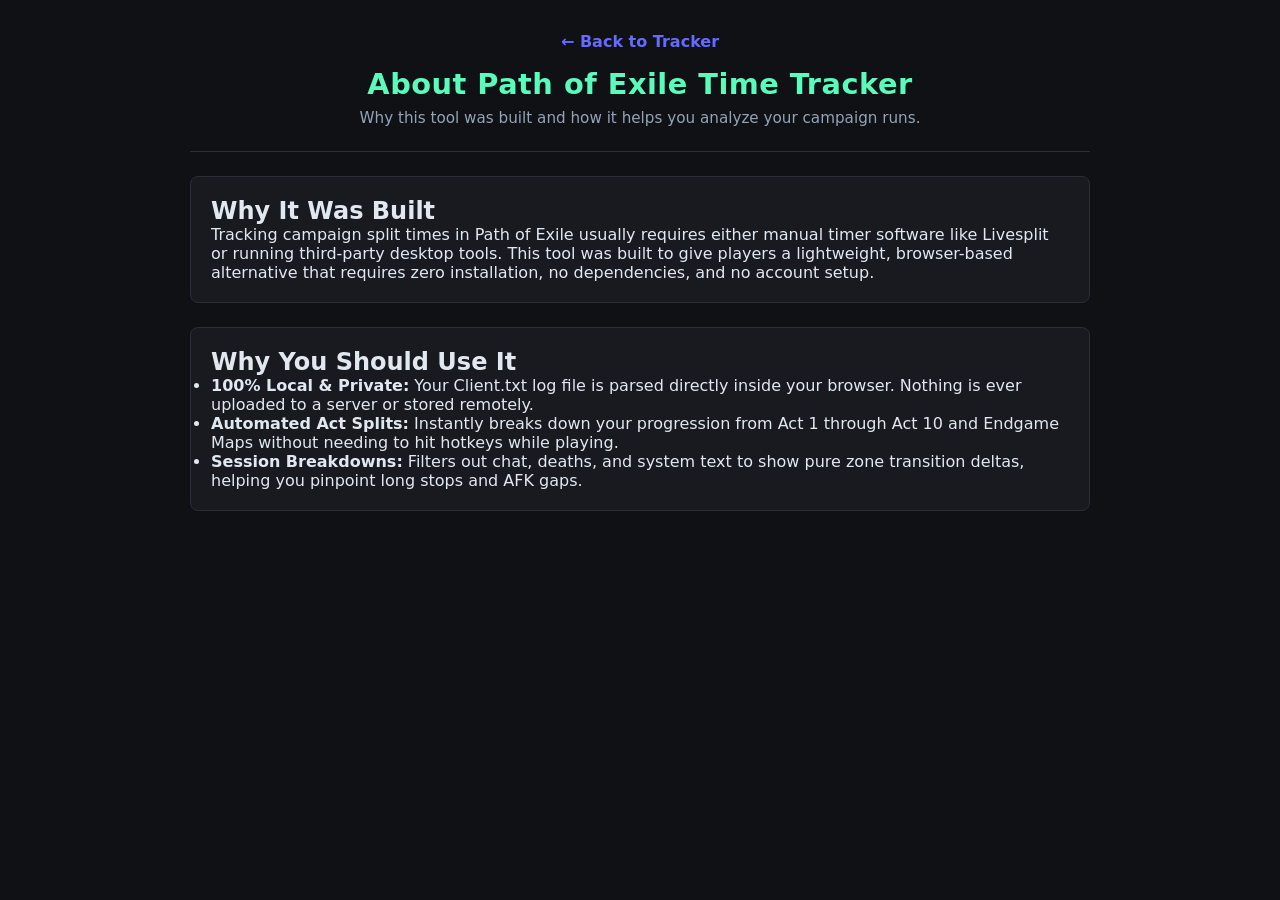
==== about.html @ 30ac7aa0 "Added an about page (WIP) and fixed the link to Client.txt" ====
<!DOCTYPE html>
<html lang="en">
<head>
  <meta charset="UTF-8">
  <meta name="viewport" content="width=device-width, initial-scale=1.0">
  <title>About - Path of Exile Time Tracker</title>
  <link rel="stylesheet" href="css/styles.css">
</head>
<body>

<div class="container">
  <header>
    <nav style="margin-bottom: 1rem;">
      <a href="index.html" style="color: #646cff; text-decoration: none; font-weight: bold;">← Back to Tracker</a>
    </nav>
    <h1>About Path of Exile Time Tracker</h1>
    <p class="subtitle">Why this tool was built and how it helps you analyze your campaign runs.</p>
  </header>

  <div class="card">
    <h2>Why It Was Built</h2>
    <p>
      Tracking campaign split times in Path of Exile usually requires either manual timer software like Livesplit or running third-party desktop tools. 
      This tool was built to give players a lightweight, browser-based alternative that requires zero installation, no dependencies, and no account setup.
    </p>
  </div>

  <div class="card">
    <h2>Why You Should Use It</h2>
    <ul>
      <li><strong>100% Local & Private:</strong> Your <code>Client.txt</code> log file is parsed directly inside your browser. Nothing is ever uploaded to a server or stored remotely.</li>
      <li><strong>Automated Act Splits:</strong> Instantly breaks down your progression from Act 1 through Act 10 and Endgame Maps without needing to hit hotkeys while playing.</li>
      <li><strong>Session Breakdowns:</strong> Filters out chat, deaths, and system text to show pure zone transition deltas, helping you pinpoint long stops and AFK gaps.</li>
    </ul>
  </div>
</div>

<script type="module">
  import { APP_VERSION, APP_NAME } from './js/version.js';
  document.title = `About - ${APP_NAME} ${APP_VERSION}`;
</script>
</body>
</html>
---- css/styles.css ----
@font-face {
  font-family: 'FontinRegular';
  src: local('Fontin Regular'), local('Fontin-Regular'), local('Fontin');
}

:root {
  --bg: #0f1115;
  --card-bg: #181a20;
  --border: #2a2e39;
  --accent: #5afbbb;
  --accent-hover: #82fcd0;
  --text: #e2e8f0;
  --text-muted: #94a3b8;
  --danger: #ef4444;
  --danger-bg: rgba(239, 68, 68, 0.15);
  --success: #22c55e;
}

* { 
  box-sizing: border-box; 
  margin: 0; 
  padding: 0; 
  font-family: 'FontinRegular', 'Fontin', system-ui, -apple-system, sans-serif; 
}

body { 
  background-color: var(--bg); 
  color: var(--text); 
  padding: 2rem 1rem; 
  display: flex; 
  justify-content: center; 
}

.container { 
  max-width: 900px; 
  width: 100%; 
  display: flex; 
  flex-direction: column; 
  gap: 1.5rem; 
}

header { 
  text-align: center; 
  border-bottom: 1px solid var(--border); 
  padding-bottom: 1.5rem; 
}

h1 { 
  color: var(--accent); 
  font-size: 1.8rem; 
  margin-bottom: 0.5rem; 
  letter-spacing: 0.5px; 
}

.version-tag { 
  font-size: 0.85rem; 
  color: var(--text-muted); 
  font-weight: normal; 
  margin-left: 0.5rem; 
  vertical-align: middle; 
}

p.subtitle { 
  color: var(--text-muted); 
  font-size: 0.95rem; 
}

.card { 
  background: var(--card-bg); 
  border: 1px solid var(--border); 
  border-radius: 8px; 
  padding: 1.25rem; 
}

.settings-grid { 
  display: grid; 
  grid-template-columns: repeat(auto-fit, minmax(200px, 1fr)); 
  gap: 1rem; 
}

.field { 
  display: flex; 
  flex-direction: column; 
  gap: 0.35rem; 
}

label { 
  font-size: 0.85rem; 
  color: var(--text-muted); 
  font-weight: 600; 
}

input[type="number"], select { 
  background: var(--bg); 
  border: 1px solid var(--border); 
  color: var(--text); 
  padding: 0.5rem; 
  border-radius: 4px; 
  outline: none; 
}

input[type="number"]:focus, select:focus { 
  border-color: var(--accent); 
}

.dropzone { 
  border: 2px dashed var(--border); 
  border-radius: 8px; 
  padding: 2.5rem 1rem; 
  text-align: center; 
  cursor: pointer; 
  transition: all 0.2s ease; 
  background: rgba(255,255,255,0.01); 
}

.dropzone:hover, .dropzone.dragover { 
  border-color: var(--accent); 
  background: rgba(90, 251, 187, 0.05); 
}

.dropzone input { display: none; }
.dropzone p { color: var(--text-muted); font-size: 0.95rem; }
.dropzone strong { color: var(--accent); }

.location-notes {
  margin-top: -0.5rem;
  background: var(--card-bg);
  border: 1px solid var(--border);
  border-radius: 8px;
  padding: 1.25rem;
}

.location-notes h3 {
  font-size: 0.95rem;
  color: var(--accent);
  margin-bottom: 0.75rem;
  text-transform: uppercase;
  letter-spacing: 0.5px;
}

.path-list { display: flex; flex-direction: column; gap: 0.75rem; }
.path-item { display: flex; flex-direction: column; gap: 0.3rem; }
.path-item label { font-size: 0.8rem; color: var(--text-muted); }

.code-copy {
  display: flex;
  align-items: center;
  justify-content: space-between;
  background: var(--bg);
  border: 1px solid var(--border);
  border-radius: 4px;
  padding: 0.5rem 0.75rem;
  font-family: monospace;
  font-size: 0.8rem;
  color: var(--text);
  cursor: pointer;
  user-select: all;
  transition: all 0.2s ease;
  word-break: break-all;
}

.code-copy:hover { border-color: var(--accent); }

.code-copy .copy-btn-text {
  font-family: 'FontinRegular', 'Fontin', system-ui, -apple-system, sans-serif;
  font-size: 0.75rem;
  font-weight: 600;
  color: var(--accent);
  margin-left: 0.75rem;
  white-space: nowrap;
  flex-shrink: 0;
}

.progress-bar { 
  width: 100%; 
  background: var(--bg); 
  border-radius: 4px; 
  overflow: hidden; 
  height: 8px; 
  margin-top: 1rem; 
  display: none; 
}

.progress-fill { 
  height: 100%; 
  background: var(--accent); 
  width: 0%; 
  transition: width 0.1s ease; 
}

.selectors { 
  display: flex; 
  flex-wrap: wrap; 
  gap: 1rem; 
  align-items: center; 
  justify-content: space-between; 
  margin-bottom: 1rem; 
}

.btn-group {
  display: flex;
  gap: 0.5rem;
  flex-wrap: wrap;
}

select { 
  background: var(--bg); 
  border: 1px solid var(--border); 
  color: var(--text); 
  padding: 0.5rem 0.75rem; 
  border-radius: 4px; 
  outline: none; 
  min-width: 160px; 
}

.btn { 
  background: var(--accent); 
  color: #0f1115; 
  border: none; 
  padding: 0.5rem 1rem; 
  font-weight: 600; 
  border-radius: 4px; 
  cursor: pointer; 
  transition: all 0.2s ease; 
}

.btn:hover { background: var(--accent-hover); }

.btn-secondary {
  background: transparent;
  color: var(--accent);
  border: 1px solid var(--accent);
}

.btn-secondary:hover {
  background: rgba(90, 251, 187, 0.1);
  color: var(--accent-hover);
}

.table-controls {
  display: flex;
  justify-content: space-between;
  align-items: center;
  gap: 1rem;
  margin-top: 1rem;
  margin-bottom: 0.5rem;
  flex-wrap: wrap;
}

.search-input {
  background: var(--bg);
  border: 1px solid var(--border);
  color: var(--text);
  padding: 0.5rem 0.75rem;
  border-radius: 4px;
  outline: none;
  min-width: 220px;
  flex-grow: 1;
}

.search-input:focus { border-color: var(--accent); }

table { width: 100%; border-collapse: collapse; margin-top: 0.5rem; font-size: 0.9rem; }
th, td { text-align: left; padding: 0.65rem 0.75rem; border-bottom: 1px solid var(--border); }
th { color: var(--text-muted); font-weight: 600; font-size: 0.8rem; text-transform: uppercase; }

th.sortable { cursor: pointer; user-select: none; transition: color 0.2s ease; }
th.sortable:hover { color: var(--accent); }
.sort-icon { font-size: 0.75rem; margin-left: 0.35rem; color: var(--accent); }

tr.long-stop { background-color: var(--danger-bg); }

.scroll-sentinel {
  display: flex;
  flex-direction: column;
  align-items: center;
  justify-content: center;
  gap: 0.5rem;
  padding: 1.5rem 0;
  color: var(--text-muted);
  font-size: 0.85rem;
}

.loader {
  width: 20px;
  height: 20px;
  border: 2px solid var(--border);
  border-bottom-color: var(--accent);
  border-radius: 50%;
  display: inline-block;
  animation: rotation 1s linear infinite;
}

@keyframes rotation {
  0% { transform: rotate(0deg); }
  100% { transform: rotate(360deg); }
}

.badge-danger { 
  color: var(--danger); 
  font-weight: bold; 
  font-size: 0.7rem; 
  padding: 0.1rem 0.35rem; 
  border: 1px solid var(--danger); 
  border-radius: 3px; 
  margin-left: 0.5rem; 
  text-transform: uppercase; 
}

.badge-town { 
  color: var(--accent); 
  font-weight: bold; 
  font-size: 0.7rem; 
  padding: 0.1rem 0.35rem; 
  border: 1px solid var(--accent); 
  border-radius: 3px; 
  margin-left: 0.5rem; 
  opacity: 0.85; 
  text-transform: uppercase; 
}

.summary-bar { font-size: 0.9rem; color: var(--text-muted); display: flex; gap: 1.5rem; margin-bottom: 1rem; }
.summary-bar strong { color: var(--text); }

.campaign-title { color: var(--accent); font-size: 1.2rem; margin-bottom: 0.5rem; }
.campaign-subtitle { color: var(--text-muted); font-size: 0.9rem; margin-bottom: 1rem; }
.empty-msg { color: var(--text-muted); font-size: 0.95rem; padding: 1rem 0; text-align: center; }
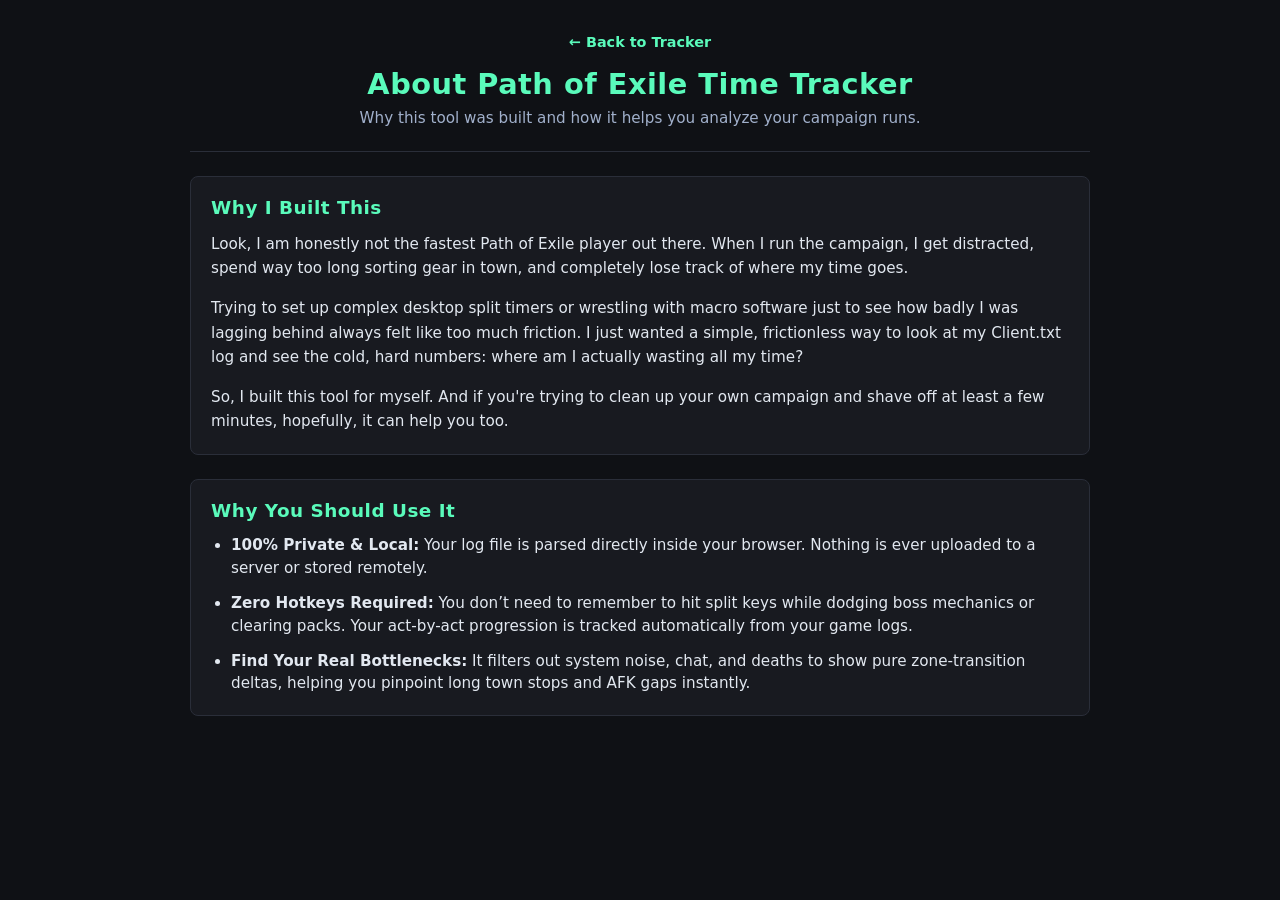
==== commit 7cda2272: "Changed some things...  not sure. Commit will show" ====
--- a/about.html
+++ b/about.html
@@ -5,32 +5,80 @@
   <meta name="viewport" content="width=device-width, initial-scale=1.0">
   <title>About - Path of Exile Time Tracker</title>
   <link rel="stylesheet" href="css/styles.css">
+  <style>
+    /* Page-specific spacing to prevent dense, heavy blocks of text */
+    .card h2 {
+      color: var(--accent);
+      font-size: 1.15rem;
+      margin-bottom: 0.85rem;
+      letter-spacing: 0.5px;
+    }
+    .card p {
+      color: var(--text);
+      font-size: 0.95rem;
+      line-height: 1.6;
+      margin-bottom: 1rem;
+    }
+    .card p:last-child {
+      margin-bottom: 0;
+    }
+    .card ul {
+      list-style-type: disc;
+      padding-left: 1.25rem;
+      display: flex;
+      flex-direction: column;
+      gap: 0.75rem;
+    }
+    .card li {
+      color: var(--text);
+      font-size: 0.95rem;
+      line-height: 1.5;
+    }
+    .back-link {
+      color: var(--accent);
+      text-decoration: none;
+      font-weight: 600;
+      font-size: 0.9rem;
+      display: inline-flex;
+      align-items: center;
+      gap: 0.35rem;
+      transition: color 0.2s ease;
+    }
+    .back-link:hover {
+      color: var(--accent-hover);
+    }
+  </style>
 </head>
 <body>
 
 <div class="container">
   <header>
     <nav style="margin-bottom: 1rem;">
-      <a href="index.html" style="color: #646cff; text-decoration: none; font-weight: bold;">← Back to Tracker</a>
+      <a href="index.html" class="back-link">← Back to Tracker</a>
     </nav>
     <h1>About Path of Exile Time Tracker</h1>
     <p class="subtitle">Why this tool was built and how it helps you analyze your campaign runs.</p>
   </header>
 
   <div class="card">
-    <h2>Why It Was Built</h2>
+    <h2>Why I Built This</h2>
     <p>
-      Tracking campaign split times in Path of Exile usually requires either manual timer software like Livesplit or running third-party desktop tools. 
-      This tool was built to give players a lightweight, browser-based alternative that requires zero installation, no dependencies, and no account setup.
+      Look, I am honestly not the fastest Path of Exile player out there. When I run the campaign, I get distracted, spend way too long sorting gear in town, and completely lose track of where my time goes.
+    </p>
+    <p>
+      Trying to set up complex desktop split timers or wrestling with macro software just to see how badly I was lagging behind always felt like too much friction. I just wanted a simple, frictionless way to look at my <code>Client.txt</code> log and see the cold, hard numbers: where am I actually wasting all my time?
+    </p>
+    <p>
+      So, I built this tool for myself. And if you're trying to clean up your own campaign and shave off at least a few minutes, hopefully, it can help you too.
     </p>
   </div>
 
   <div class="card">
     <h2>Why You Should Use It</h2>
     <ul>
-      <li><strong>100% Local & Private:</strong> Your <code>Client.txt</code> log file is parsed directly inside your browser. Nothing is ever uploaded to a server or stored remotely.</li>
-      <li><strong>Automated Act Splits:</strong> Instantly breaks down your progression from Act 1 through Act 10 and Endgame Maps without needing to hit hotkeys while playing.</li>
-      <li><strong>Session Breakdowns:</strong> Filters out chat, deaths, and system text to show pure zone transition deltas, helping you pinpoint long stops and AFK gaps.</li>
+      <li><strong>100% Private & Local:</strong> Your log file is parsed directly inside your browser. Nothing is ever uploaded to a server or stored remotely.</li>
+      <li><strong>Zero Hotkeys Required:</strong> You don’t need to remember to hit split keys while dodging boss mechanics or clearing packs. Your act-by-act progression is tracked automatically from your game logs.</li>
+      <li><strong>Find Your Real Bottlenecks:</strong> It filters out system noise, chat, and deaths to show pure zone-transition deltas, helping you pinpoint long town stops and AFK gaps instantly.</li>
     </ul>
   </div>
 </div>
--- a/css/styles.css
+++ b/css/styles.css
@@ -10,10 +10,24 @@
   --accent: #5afbbb;
   --accent-hover: #82fcd0;
   --text: #e2e8f0;
-  --text-muted: #94a3b8;
+  --text-muted: #a1b0cb;
   --danger: #ef4444;
   --danger-bg: rgba(239, 68, 68, 0.15);
   --success: #22c55e;
+}
+
+/* Light Mode Overrides */
+[data-theme="light"] {
+  --bg: #f8fafc;
+  --card-bg: #ffffff;
+  --border: #7c7c7c;
+  --accent: #059669; /* Deep emerald for high-contrast accessibility on white */
+  --accent-hover: #047857;
+  --text: #06090f;
+  --text-muted: #475569;
+  --danger: #dc2626;
+  --danger-bg: rgba(220, 38, 38, 0.1);
+  --success: #16a34a;
 }
 
 * { 
@@ -21,6 +35,13 @@
   margin: 0; 
   padding: 0; 
   font-family: 'FontinRegular', 'Fontin', system-ui, -apple-system, sans-serif; 
+  transition: background-color 0.2s ease, border-color 0.2s ease, color 0.2s ease;
+}
+
+/* Global Focus-Visible States for Keyboard Navigation */
+*:focus-visible {
+  outline: 2px solid var(--accent);
+  outline-offset: 2px;
 }
 
 body { 
@@ -85,7 +106,7 @@
 }
 
 label { 
-  font-size: 0.85rem; 
+  font-size: 1rem; 
   color: var(--text-muted); 
   font-weight: 600; 
 }
@@ -110,12 +131,12 @@
   text-align: center; 
   cursor: pointer; 
   transition: all 0.2s ease; 
-  background: rgba(255,255,255,0.01); 
-}
-
-.dropzone:hover, .dropzone.dragover { 
+  background: rgba(128, 128, 128, 0.02); 
+}
+
+.dropzone:hover, .dropzone.dragover, .dropzone:focus-visible { 
   border-color: var(--accent); 
-  background: rgba(90, 251, 187, 0.05); 
+  background: rgba(5, 150, 105, 0.05); 
 }
 
 .dropzone input { display: none; }
@@ -215,7 +236,7 @@
 
 .btn { 
   background: var(--accent); 
-  color: #0f1115; 
+  color: var(--bg); 
   border: none; 
   padding: 0.5rem 1rem; 
   font-weight: 600; 
@@ -233,8 +254,7 @@
 }
 
 .btn-secondary:hover {
-  background: rgba(90, 251, 187, 0.1);
-  color: var(--accent-hover);
+  background: rgba(5, 150, 105, 0.1);
 }
 
 .table-controls {
@@ -258,17 +278,54 @@
   flex-grow: 1;
 }
 
+.search-input::placeholder {
+  color: var(--text-muted);
+  opacity: 1;
+}
+
 .search-input:focus { border-color: var(--accent); }
 
-table { width: 100%; border-collapse: collapse; margin-top: 0.5rem; font-size: 0.9rem; }
+table { 
+  width: 100%; table-layout: fixed; border-collapse: collapse; margin-top: 0.5rem; font-size: 0.9rem; }
 th, td { text-align: left; padding: 0.65rem 0.75rem; border-bottom: 1px solid var(--border); }
-th { color: var(--text-muted); font-weight: 600; font-size: 0.8rem; text-transform: uppercase; }
-
-th.sortable { cursor: pointer; user-select: none; transition: color 0.2s ease; }
-th.sortable:hover { color: var(--accent); }
-.sort-icon { font-size: 0.75rem; margin-left: 0.35rem; color: var(--accent); }
-
-tr.long-stop { background-color: var(--danger-bg); }
+th { color: var(--text-muted); font-weight: 600; font-size: 0.8rem; overflow: hidden; text-transform: ellipsis; white-space: nowrap;}
+
+/* Specific column width distributions */
+th:nth-child(1), td:nth-child(1) { width: 32%; }
+th:nth-child(2), td:nth-child(2) { width: 23%; }
+th:nth-child(3), td:nth-child(3) { width: 45%; }
+
+th.sortable { cursor: pointer; user-select: none; padding: 0; }
+.sort-header-btn {
+  background: transparent;
+  border: none;
+  color: var(--text-muted);
+  font-weight: 600;
+  font-size: 0.8rem;
+  text-transform: uppercase;
+  width: 100%;
+  text-align: left;
+  padding: 0;
+  cursor: pointer;
+  display: flex;
+  align-items: center;
+  justify-content: space-between; /* Separates header text from the icon so text never jumps */
+  transition: color 0.2s ease;
+}
+.sort-header-btn:hover { color: var(--accent); }
+.sort-icon { 
+  font-size: 0.75rem; 
+  margin-left: 0.35rem; 
+  color: var(--accent); 
+  flex-shrink: 0;
+  width: 14px; /* Fixed container width stops the text from reflowing when the icon appears */
+  text-align: center;
+}
+
+tr.row-long-stop { 
+  border-left: 4px solid var(--danger);
+  background-color: var(--danger-bg);
+}
 
 .scroll-sentinel {
   display: flex;
@@ -296,27 +353,28 @@
   100% { transform: rotate(360deg); }
 }
 
+.badge {
+  font-weight: bold; 
+  font-size: 0.7rem; 
+  padding: 0.15rem 0.4rem; 
+  border-radius: 3px; 
+  margin-left: 0.5rem; 
+  text-transform: uppercase;
+  display: inline-flex;
+  align-items: center;
+  gap: 0.2rem;
+}
+
 .badge-danger { 
   color: var(--danger); 
-  font-weight: bold; 
-  font-size: 0.7rem; 
-  padding: 0.1rem 0.35rem; 
-  border: 1px solid var(--danger); 
-  border-radius: 3px; 
-  margin-left: 0.5rem; 
-  text-transform: uppercase; 
+  border: 1px solid var(--danger);
+  background: var(--danger-bg);
 }
 
 .badge-town { 
   color: var(--accent); 
-  font-weight: bold; 
-  font-size: 0.7rem; 
-  padding: 0.1rem 0.35rem; 
-  border: 1px solid var(--accent); 
-  border-radius: 3px; 
-  margin-left: 0.5rem; 
-  opacity: 0.85; 
-  text-transform: uppercase; 
+  border: 1px solid var(--accent);
+  background: rgba(5, 150, 105, 0.1);
 }
 
 .summary-bar { font-size: 0.9rem; color: var(--text-muted); display: flex; gap: 1.5rem; margin-bottom: 1rem; }
@@ -324,4 +382,16 @@
 
 .campaign-title { color: var(--accent); font-size: 1.2rem; margin-bottom: 0.5rem; }
 .campaign-subtitle { color: var(--text-muted); font-size: 0.9rem; margin-bottom: 1rem; }
-.empty-msg { color: var(--text-muted); font-size: 0.95rem; padding: 1rem 0; text-align: center; }+.empty-msg { color: var(--text-muted); font-size: 0.95rem; padding: 1rem 0; text-align: center; }
+
+.sr-only {
+  position: absolute;
+  width: 1px;
+  height: 1px;
+  padding: 0;
+  margin: -1px;
+  overflow: hidden;
+  clip: rect(0, 0, 0, 0);
+  white-space: nowrap;
+  border: 0;
+}
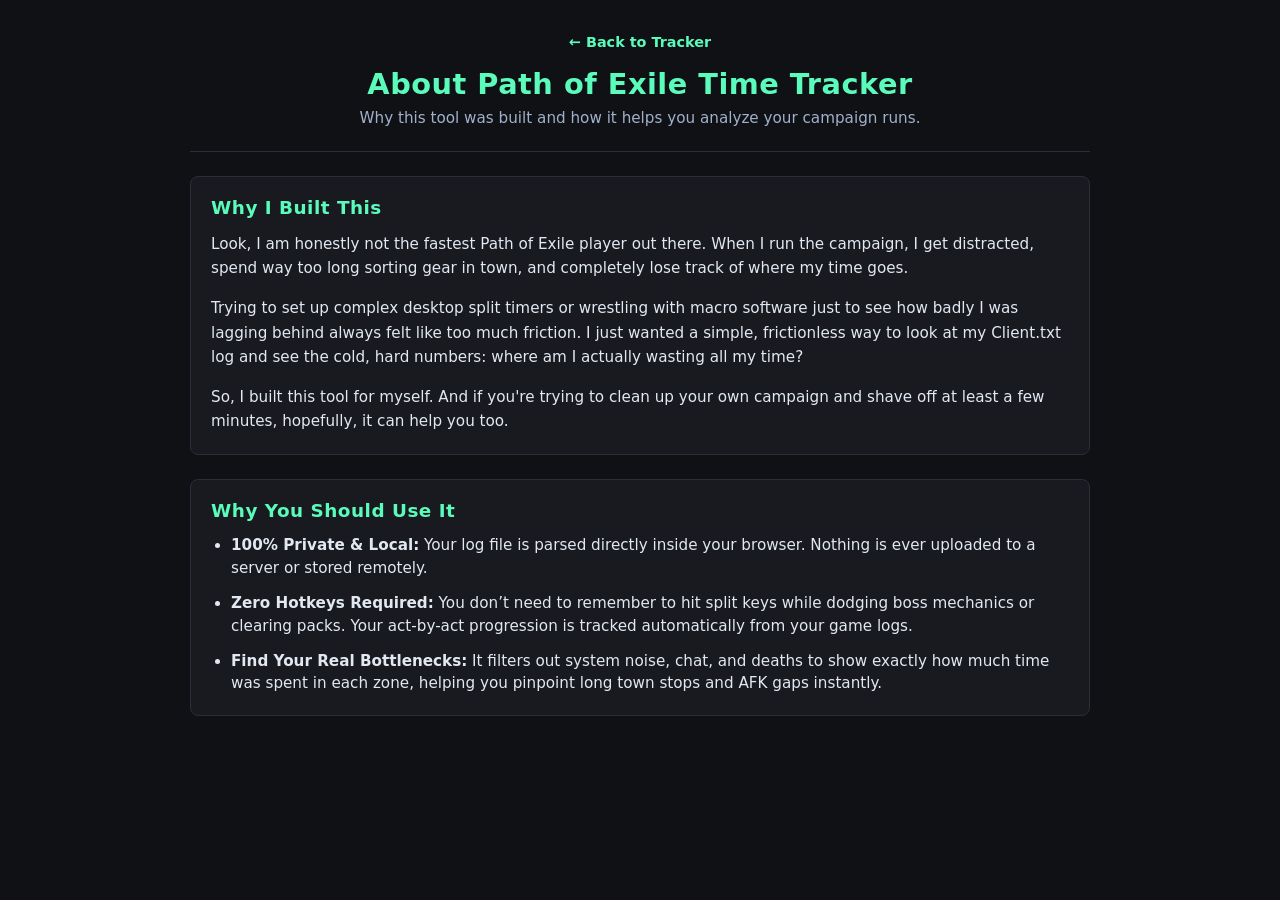
==== commit ae8d26d6: "Fixed delta -> time spent which also fixed the bug that displayed the wrong time spent in a zone" ====
--- a/about.html
+++ b/about.html
@@ -78,7 +78,7 @@
     <ul>
       <li><strong>100% Private & Local:</strong> Your log file is parsed directly inside your browser. Nothing is ever uploaded to a server or stored remotely.</li>
       <li><strong>Zero Hotkeys Required:</strong> You don’t need to remember to hit split keys while dodging boss mechanics or clearing packs. Your act-by-act progression is tracked automatically from your game logs.</li>
-      <li><strong>Find Your Real Bottlenecks:</strong> It filters out system noise, chat, and deaths to show pure zone-transition deltas, helping you pinpoint long town stops and AFK gaps instantly.</li>
+      <li><strong>Find Your Real Bottlenecks:</strong> It filters out system noise, chat, and deaths to show exactly how much time was spent in each zone, helping you pinpoint long town stops and AFK gaps instantly.</li>
     </ul>
   </div>
 </div>
--- a/css/styles.css
+++ b/css/styles.css
@@ -286,46 +286,86 @@
 .search-input:focus { border-color: var(--accent); }
 
 table { 
-  width: 100%; table-layout: fixed; border-collapse: collapse; margin-top: 0.5rem; font-size: 0.9rem; }
-th, td { text-align: left; padding: 0.65rem 0.75rem; border-bottom: 1px solid var(--border); }
-th { color: var(--text-muted); font-weight: 600; font-size: 0.8rem; overflow: hidden; text-transform: ellipsis; white-space: nowrap;}
-
-/* Specific column width distributions */
-th:nth-child(1), td:nth-child(1) { width: 32%; }
-th:nth-child(2), td:nth-child(2) { width: 23%; }
-th:nth-child(3), td:nth-child(3) { width: 45%; }
+  width: 100%; 
+  table-layout: fixed; 
+  border-collapse: collapse; 
+  margin-top: 0.5rem; 
+  font-size: 0.9rem; 
+}
+
+th, td { 
+  text-align: left; 
+  padding: 0.65rem 0.75rem; 
+  border-bottom: 1px solid var(--border); 
+}
+
+th { 
+  color: var(--text-muted); 
+  font-weight: 600; 
+  font-size: 0.8rem; 
+  text-transform: uppercase;
+  padding: 0 !important; 
+  background: transparent !important;
+  border: none !important;
+}
+
+/* Specific column width distributions (scoped per-table so tables with a different
+   column count don't inherit widths meant for #resultsTable's 3 columns) */
+#resultsTable th:nth-child(1), #resultsTable td:nth-child(1) { width: 32%; }
+#resultsTable th:nth-child(2), #resultsTable td:nth-child(2) { width: 23%; }
+#resultsTable th:nth-child(3), #resultsTable td:nth-child(3) { width: 45%; }
+
+#campaignSplitTable th:nth-child(1), #campaignSplitTable td:nth-child(1) { width: 22%; }
+#campaignSplitTable th:nth-child(2), #campaignSplitTable td:nth-child(2) { width: 16%; }
+#campaignSplitTable th:nth-child(3), #campaignSplitTable td:nth-child(3) { width: 18%; }
+#campaignSplitTable th:nth-child(4), #campaignSplitTable td:nth-child(4) { width: 18%; }
+#campaignSplitTable th:nth-child(5), #campaignSplitTable td:nth-child(5) { width: 26%; }
 
 th.sortable { cursor: pointer; user-select: none; padding: 0; }
 .sort-header-btn {
-  background: transparent;
-  border: none;
+  background: transparent !important;
+  border: none !important;
+  box-shadow: none !important;
   color: var(--text-muted);
   font-weight: 600;
   font-size: 0.8rem;
   text-transform: uppercase;
   width: 100%;
   text-align: left;
-  padding: 0;
+  padding: 0.65rem 0.75rem; /* Matches regular td padding so it fills the cell nicely */
   cursor: pointer;
   display: flex;
   align-items: center;
-  justify-content: space-between; /* Separates header text from the icon so text never jumps */
+  justify-content: flex-start;
   transition: color 0.2s ease;
 }
-.sort-header-btn:hover { color: var(--accent); }
+.sort-header-btn:hover { 
+  color: var(--accent); 
+  background: transparent !important;
+}
+
 .sort-icon { 
   font-size: 0.75rem; 
   margin-left: 0.35rem; 
   color: var(--accent); 
   flex-shrink: 0;
-  width: 14px; /* Fixed container width stops the text from reflowing when the icon appears */
+  width: 14px; 
   text-align: center;
 }
 
-tr.row-long-stop { 
+tr.row-long-stop {
   border-left: 4px solid var(--danger);
   background-color: var(--danger-bg);
 }
+
+#resultsBody tr { cursor: context-menu; }
+
+tr.row-excluded {
+  opacity: 0.45;
+  text-decoration: line-through;
+}
+
+tr.row-excluded td { color: var(--text-muted); }
 
 .scroll-sentinel {
   display: flex;
@@ -371,10 +411,26 @@
   background: var(--danger-bg);
 }
 
-.badge-town { 
-  color: var(--accent); 
+.badge-town {
+  color: var(--accent);
   border: 1px solid var(--accent);
   background: rgba(5, 150, 105, 0.1);
+}
+
+.badge-level {
+  color: var(--success);
+  border: 1px solid var(--success);
+  background: rgba(34, 197, 94, 0.15);
+}
+
+[data-theme="light"] .badge-level {
+  background: rgba(22, 163, 74, 0.1);
+}
+
+.badge-excluded {
+  color: var(--text-muted);
+  border: 1px solid var(--border);
+  background: rgba(128, 128, 128, 0.15);
 }
 
 .summary-bar { font-size: 0.9rem; color: var(--text-muted); display: flex; gap: 1.5rem; margin-bottom: 1rem; }
@@ -383,6 +439,41 @@
 .campaign-title { color: var(--accent); font-size: 1.2rem; margin-bottom: 0.5rem; }
 .campaign-subtitle { color: var(--text-muted); font-size: 0.9rem; margin-bottom: 1rem; }
 .empty-msg { color: var(--text-muted); font-size: 0.95rem; padding: 1rem 0; text-align: center; }
+
+.switch-label {
+  display: flex;
+  align-items: center;
+  gap: 0.4rem;
+  font-size: 0.9rem;
+  font-weight: normal;
+  color: var(--text);
+  cursor: pointer;
+  padding: 0.5rem 0;
+}
+
+.switch-label input[type="checkbox"] {
+  width: 16px;
+  height: 16px;
+  accent-color: var(--accent);
+  cursor: pointer;
+}
+
+.diff-positive { color: var(--danger); }
+.diff-negative { color: var(--success); }
+.diff-neutral { color: var(--text-muted); }
+.diff-cell { font-weight: 600; }
+
+#standardCompareTable th:nth-child(1), #standardCompareTable td:nth-child(1) { width: 34%; }
+#standardCompareTable th:nth-child(2), #standardCompareTable td:nth-child(2) { width: 22%; }
+#standardCompareTable th:nth-child(3), #standardCompareTable td:nth-child(3) { width: 22%; }
+#standardCompareTable th:nth-child(4), #standardCompareTable td:nth-child(4) { width: 22%; }
+
+#campaignCompareTable th:nth-child(1), #campaignCompareTable td:nth-child(1) { width: 22%; }
+#campaignCompareTable th:nth-child(2), #campaignCompareTable td:nth-child(2) { width: 13%; }
+#campaignCompareTable th:nth-child(3), #campaignCompareTable td:nth-child(3) { width: 17%; }
+#campaignCompareTable th:nth-child(4), #campaignCompareTable td:nth-child(4) { width: 13%; }
+#campaignCompareTable th:nth-child(5), #campaignCompareTable td:nth-child(5) { width: 17%; }
+#campaignCompareTable th:nth-child(6), #campaignCompareTable td:nth-child(6) { width: 18%; }
 
 .sr-only {
   position: absolute;
